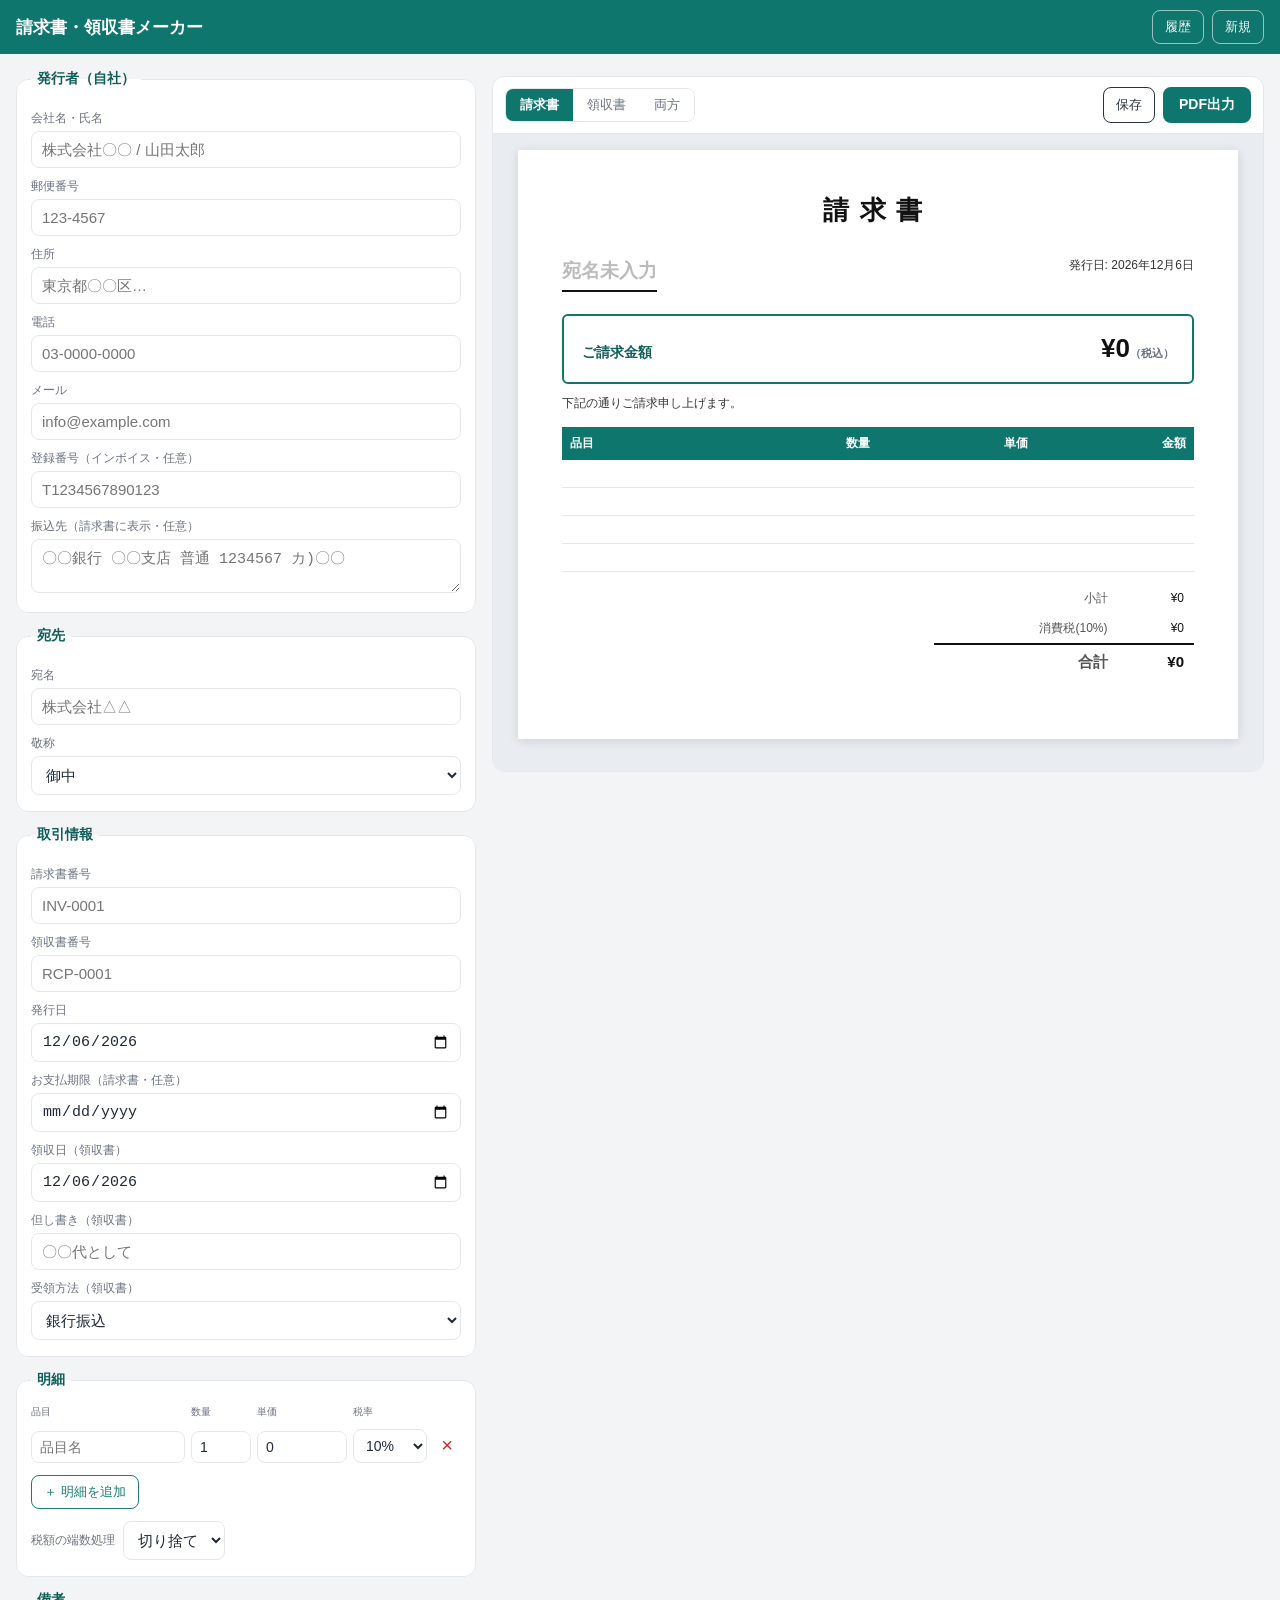
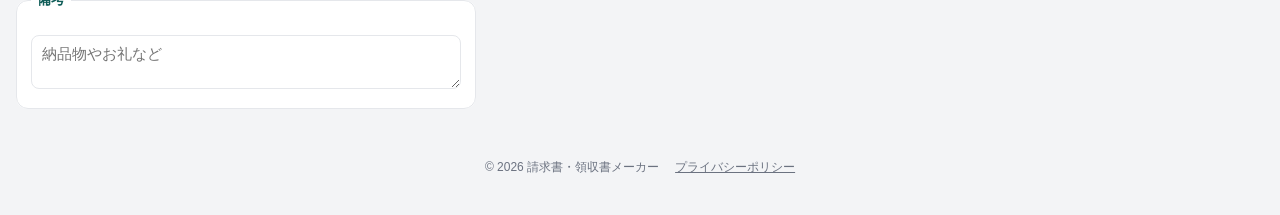
==== index.html @ 8c044a7d "請求書・領収書メーカー 初版（PWA・PDF出力・履歴保存・公開準備一式） Co-Authored-By: Claude Opus 4.8 <noreply@anthropic.com>" ====
<!DOCTYPE html>
<html lang="ja">
<head>
<meta charset="UTF-8" />
<meta name="viewport" content="width=device-width, initial-scale=1, viewport-fit=cover" />
<meta name="theme-color" content="#0f766e" />
<link rel="manifest" href="manifest.json" />
<title>請求書・領収書メーカー</title>
<link rel="stylesheet" href="styles.css" />
</head>
<body>
<div id="app">
  <!-- ============ 編集画面 ============ -->
  <header class="topbar no-print">
    <h1>請求書・領収書メーカー</h1>
    <div class="topbar-actions">
      <button id="btnHistory" class="ghost" type="button">履歴</button>
      <button id="btnNew" class="ghost" type="button">新規</button>
    </div>
  </header>

  <main class="layout no-print">
    <!-- 入力フォーム -->
    <section class="editor" aria-label="入力">
      <fieldset>
        <legend>発行者（自社）</legend>
        <label>会社名・氏名<input id="issuerName" placeholder="株式会社〇〇 / 山田太郎" /></label>
        <label>郵便番号<input id="issuerZip" placeholder="123-4567" /></label>
        <label>住所<input id="issuerAddress" placeholder="東京都〇〇区…" /></label>
        <label>電話<input id="issuerTel" placeholder="03-0000-0000" /></label>
        <label>メール<input id="issuerEmail" placeholder="info@example.com" /></label>
        <label>登録番号（インボイス・任意）<input id="issuerRegNo" placeholder="T1234567890123" /></label>
        <label>振込先（請求書に表示・任意）<textarea id="issuerBank" rows="2" placeholder="〇〇銀行 〇〇支店 普通 1234567 カ)〇〇"></textarea></label>
      </fieldset>

      <fieldset>
        <legend>宛先</legend>
        <label>宛名<input id="clientName" placeholder="株式会社△△" /></label>
        <label>敬称
          <select id="clientHonorific">
            <option value="御中">御中</option>
            <option value="様">様</option>
            <option value="">（なし）</option>
          </select>
        </label>
      </fieldset>

      <fieldset>
        <legend>取引情報</legend>
        <label>請求書番号<input id="seikyuNo" placeholder="INV-0001" /></label>
        <label>領収書番号<input id="ryoshuNo" placeholder="RCP-0001" /></label>
        <label>発行日<input id="issueDate" type="date" /></label>
        <label>お支払期限（請求書・任意）<input id="dueDate" type="date" /></label>
        <label>領収日（領収書）<input id="receiptDate" type="date" /></label>
        <label>但し書き（領収書）<input id="tadashigaki" placeholder="〇〇代として" /></label>
        <label>受領方法（領収書）
          <select id="payMethod">
            <option value="現金">現金</option>
            <option value="銀行振込">銀行振込</option>
            <option value="クレジットカード">クレジットカード</option>
            <option value="その他">その他</option>
          </select>
        </label>
      </fieldset>

      <fieldset>
        <legend>明細</legend>
        <div id="itemsWrap"></div>
        <button id="btnAddItem" class="ghost" type="button">＋ 明細を追加</button>
        <label class="inline">税額の端数処理
          <select id="taxRounding">
            <option value="floor">切り捨て</option>
            <option value="round">四捨五入</option>
            <option value="ceil">切り上げ</option>
          </select>
        </label>
      </fieldset>

      <fieldset>
        <legend>備考</legend>
        <label><textarea id="note" rows="2" placeholder="納品物やお礼など"></textarea></label>
      </fieldset>
    </section>

    <!-- プレビュー & 出力 -->
    <section class="preview-pane" aria-label="プレビュー">
      <div class="preview-controls">
        <div class="seg" role="tablist">
          <button data-doc="seikyu" class="seg-btn active" type="button">請求書</button>
          <button data-doc="ryoshu" class="seg-btn" type="button">領収書</button>
          <button data-doc="both" class="seg-btn" type="button">両方</button>
        </div>
        <div class="preview-controls-right">
          <button id="btnSave" class="ghost" type="button">保存</button>
          <button id="btnPrint" class="primary" type="button">PDF出力</button>
        </div>
      </div>
      <div id="previewScroll" class="preview-scroll"></div>
    </section>
  </main>

  <footer class="site-foot no-print">
    <span>© 2026 請求書・領収書メーカー</span>
    <a href="privacy.html">プライバシーポリシー</a>
  </footer>

  <!-- ============ 印刷専用エリア（画面では非表示） ============ -->
  <div id="printArea" class="print-area"></div>

  <!-- ============ 履歴ドロワー ============ -->
  <div id="historyOverlay" class="overlay hidden no-print">
    <div class="drawer">
      <div class="drawer-head">
        <h2>履歴</h2>
        <button id="btnCloseHistory" class="ghost" type="button">閉じる</button>
      </div>
      <div id="historyList" class="history-list"></div>
    </div>
  </div>
</div>

<script src="engine.js"></script>
<script src="app.js"></script>
<script>
  if ('serviceWorker' in navigator) {
    window.addEventListener('load', function () {
      navigator.serviceWorker.register('sw.js').catch(function () {});
    });
  }
</script>
</body>
</html>
---- styles.css ----
:root {
  --teal: #0f766e;
  --teal-dark: #115e59;
  --ink: #1f2937;
  --muted: #6b7280;
  --line: #e5e7eb;
  --bg: #f3f4f6;
  --paper: #ffffff;
  --danger: #dc2626;
}

* { box-sizing: border-box; }

html, body {
  margin: 0;
  font-family: -apple-system, "Hiragino Kaku Gothic ProN", "Yu Gothic", "Meiryo", sans-serif;
  color: var(--ink);
  background: var(--bg);
  -webkit-text-size-adjust: 100%;
}

/* ---------- トップバー ---------- */
.topbar {
  display: flex; align-items: center; justify-content: space-between;
  padding: 10px 16px; background: var(--teal); color: #fff;
  position: sticky; top: 0; z-index: 20;
}
.topbar h1 { font-size: 17px; margin: 0; font-weight: 700; }
.topbar-actions { display: flex; gap: 8px; }

/* ---------- レイアウト ---------- */
.layout {
  display: grid;
  grid-template-columns: minmax(320px, 460px) 1fr;
  gap: 16px;
  padding: 16px;
  align-items: start;
}
@media (max-width: 860px) {
  .layout { grid-template-columns: 1fr; }
  .preview-pane { order: -1; }
}

/* ---------- フォーム ---------- */
.editor fieldset {
  border: 1px solid var(--line); border-radius: 12px;
  background: var(--paper); margin: 0 0 14px; padding: 12px 14px 16px;
}
.editor legend { font-weight: 700; color: var(--teal-dark); padding: 0 6px; font-size: 14px; }
.editor label { display: block; font-size: 12px; color: var(--muted); margin-top: 10px; }
.editor label.inline { display: flex; align-items: center; gap: 8px; margin-top: 12px; }
.editor input, .editor select, .editor textarea {
  width: 100%; margin-top: 4px; padding: 9px 10px; font-size: 15px;
  border: 1px solid var(--line); border-radius: 8px; background: #fff; color: var(--ink);
}
.editor label.inline select { width: auto; margin-top: 0; }
.editor textarea { resize: vertical; }
.editor input:focus, .editor select:focus, .editor textarea:focus {
  outline: none; border-color: var(--teal); box-shadow: 0 0 0 3px rgba(15,118,110,.15);
}

/* 明細行 */
.item-row {
  display: grid;
  grid-template-columns: 1fr 60px 90px 74px 28px;
  gap: 6px; align-items: end; margin-top: 8px;
}
.item-row .col-label { font-size: 10px; color: var(--muted); }
.item-row input, .item-row select { margin-top: 2px; padding: 7px 8px; font-size: 14px; }
.item-row .del {
  border: none; background: transparent; color: var(--danger);
  font-size: 20px; cursor: pointer; padding: 0 0 6px;
}
.item-head { display: grid; grid-template-columns: 1fr 60px 90px 74px 28px; gap: 6px; margin-top: 4px; }
.item-head span { font-size: 10px; color: var(--muted); }

/* ---------- ボタン ---------- */
button { font-family: inherit; }
.primary {
  background: var(--teal); color: #fff; border: none; border-radius: 8px;
  padding: 9px 16px; font-size: 14px; font-weight: 700; cursor: pointer;
}
.primary:hover { background: var(--teal-dark); }
.ghost {
  background: transparent; color: inherit; border: 1px solid currentColor;
  border-radius: 8px; padding: 7px 12px; font-size: 13px; cursor: pointer; opacity: .95;
}
.topbar .ghost { border-color: rgba(255,255,255,.6); }
#btnAddItem { margin-top: 12px; color: var(--teal); }

/* ---------- プレビュー ---------- */
.preview-pane {
  background: var(--paper); border: 1px solid var(--line); border-radius: 12px;
  position: sticky; top: 76px; overflow: hidden;
}
.preview-controls {
  display: flex; align-items: center; justify-content: space-between;
  padding: 10px 12px; border-bottom: 1px solid var(--line); gap: 8px; flex-wrap: wrap;
}
.preview-controls-right { display: flex; gap: 8px; }
.seg { display: inline-flex; border: 1px solid var(--line); border-radius: 8px; overflow: hidden; }
.seg-btn {
  border: none; background: #fff; padding: 7px 14px; font-size: 13px; cursor: pointer; color: var(--muted);
}
.seg-btn.active { background: var(--teal); color: #fff; font-weight: 700; }
.preview-scroll {
  max-height: calc(100vh - 150px); overflow: auto; padding: 16px; background: #e9edf1;
}

/* ---------- 帳票（A4 見た目） ---------- */
.doc {
  background: #fff; width: 100%; max-width: 720px; margin: 0 auto 16px;
  padding: 40px 44px; box-shadow: 0 2px 10px rgba(0,0,0,.12);
  font-size: 13px; line-height: 1.6; color: #111;
}
.doc-title { text-align: center; font-size: 26px; letter-spacing: .4em; font-weight: 700; margin: 0 0 24px; }
.doc-top { display: flex; justify-content: space-between; gap: 24px; }
.doc-client { flex: 1; min-width: 0; }
.doc-client .to-name { font-size: 19px; font-weight: 700; border-bottom: 2px solid #111; padding-bottom: 4px; display: inline-block; }
.doc-meta { text-align: right; font-size: 12px; color: #333; white-space: nowrap; }
.doc-issuer { margin-top: 14px; text-align: right; font-size: 12px; white-space: pre-line; }
.doc-issuer .issuer-name { font-size: 15px; font-weight: 700; }

.doc-amount-box {
  margin: 22px 0 10px; border: 2px solid var(--teal); border-radius: 6px;
  display: flex; align-items: baseline; gap: 12px; padding: 12px 18px;
}
.doc-amount-box .lbl { font-size: 14px; font-weight: 700; color: var(--teal-dark); }
.doc-amount-box .val { font-size: 26px; font-weight: 800; margin-left: auto; }
.doc-amount-box .tax-in { font-size: 11px; color: var(--muted); }

.doc-lead { margin: 6px 0 14px; font-size: 12px; color: #333; }

table.items { width: 100%; border-collapse: collapse; margin-top: 8px; }
table.items th {
  background: var(--teal); color: #fff; font-weight: 600; font-size: 12px;
  padding: 7px 8px; text-align: left;
}
table.items th.num, table.items td.num { text-align: right; }
table.items th.ctr, table.items td.ctr { text-align: center; }
table.items td { padding: 7px 8px; border-bottom: 1px solid #e5e7eb; font-size: 12px; }
table.items tr.blank td { height: 28px; }
.mark8 { font-size: 10px; color: var(--danger); }

.doc-sum { display: flex; justify-content: flex-end; margin-top: 12px; }
.doc-sum table { border-collapse: collapse; min-width: 260px; }
.doc-sum td { padding: 5px 10px; font-size: 12px; }
.doc-sum td.label { color: #555; text-align: right; }
.doc-sum td.val { text-align: right; font-variant-numeric: tabular-nums; }
.doc-sum tr.grand td { font-size: 15px; font-weight: 800; border-top: 2px solid #111; }

.doc-foot { margin-top: 20px; display: flex; justify-content: space-between; gap: 20px; align-items: flex-end; }
.doc-bank { flex: 1; font-size: 12px; }
.doc-bank .box { border: 1px solid #ccc; border-radius: 6px; padding: 8px 10px; white-space: pre-line; }
.doc-note { margin-top: 14px; font-size: 12px; white-space: pre-line; color: #333; }
.doc-stamp {
  width: 76px; height: 76px; border: 1px dashed #bbb; border-radius: 6px;
  display: flex; align-items: center; justify-content: center; font-size: 10px; color: #aaa; text-align: center;
}
.doc-tax-detail { font-size: 11px; color: #555; margin-top: 6px; text-align: right; }
.doc-received { margin-top: 8px; font-size: 12px; color: #333; }
.doc-invoice-no { font-size: 11px; color: #444; margin-top: 4px; }
.doc-empty { color: #aaa; text-align: center; padding: 40px 0; }

/* ---------- 履歴 ---------- */
.overlay {
  position: fixed; inset: 0; background: rgba(0,0,0,.4); z-index: 40;
  display: flex; justify-content: flex-end;
}
.overlay.hidden { display: none; }
.drawer { width: min(420px, 90vw); background: #fff; height: 100%; display: flex; flex-direction: column; }
.drawer-head { display: flex; align-items: center; justify-content: space-between; padding: 14px 16px; border-bottom: 1px solid var(--line); }
.drawer-head h2 { margin: 0; font-size: 16px; }
.history-list { overflow: auto; padding: 8px; }
.history-item {
  border: 1px solid var(--line); border-radius: 10px; padding: 10px 12px; margin-bottom: 8px; cursor: pointer;
}
.history-item:hover { border-color: var(--teal); background: #f0fdfa; }
.history-item .hi-top { display: flex; justify-content: space-between; font-size: 13px; font-weight: 700; }
.history-item .hi-sub { font-size: 12px; color: var(--muted); margin-top: 2px; }
.history-item .hi-actions { margin-top: 8px; display: flex; gap: 8px; }
.history-item .hi-actions button { font-size: 12px; padding: 4px 10px; }
.history-empty { color: var(--muted); text-align: center; padding: 30px 0; }

/* ---------- フッター ---------- */
.site-foot {
  display: flex; align-items: center; justify-content: center; gap: 16px;
  padding: 20px 16px 32px; color: var(--muted); font-size: 12px;
}
.site-foot a { color: var(--muted); }

/* ---------- 印刷 ---------- */
.print-area { display: none; }
.no-print {}

@media print {
  @page { size: A4; margin: 14mm; }
  body { background: #fff; }
  .no-print, .topbar, .layout, .overlay { display: none !important; }
  .print-area { display: block !important; }
  .print-area .doc {
    box-shadow: none; margin: 0; max-width: none; width: 100%;
    padding: 0; page-break-after: always;
  }
  .print-area .doc:last-child { page-break-after: auto; }
}
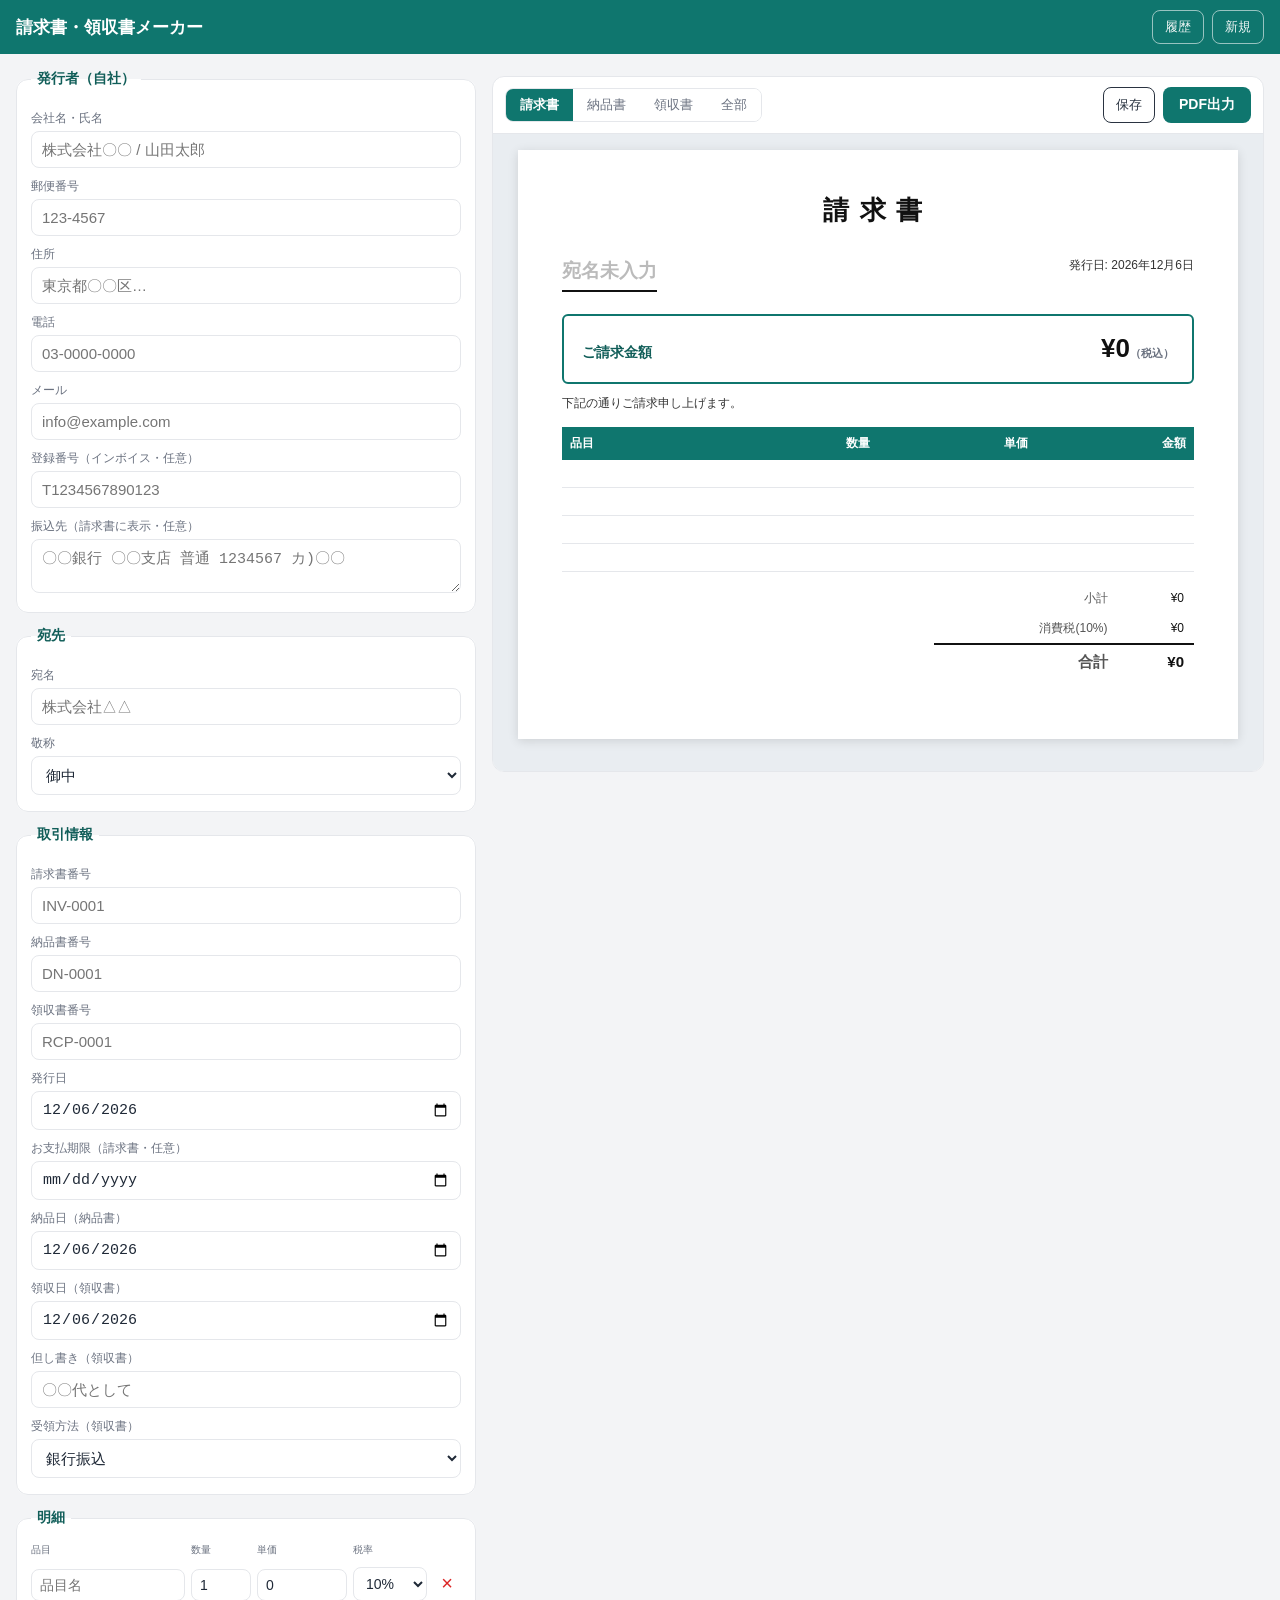
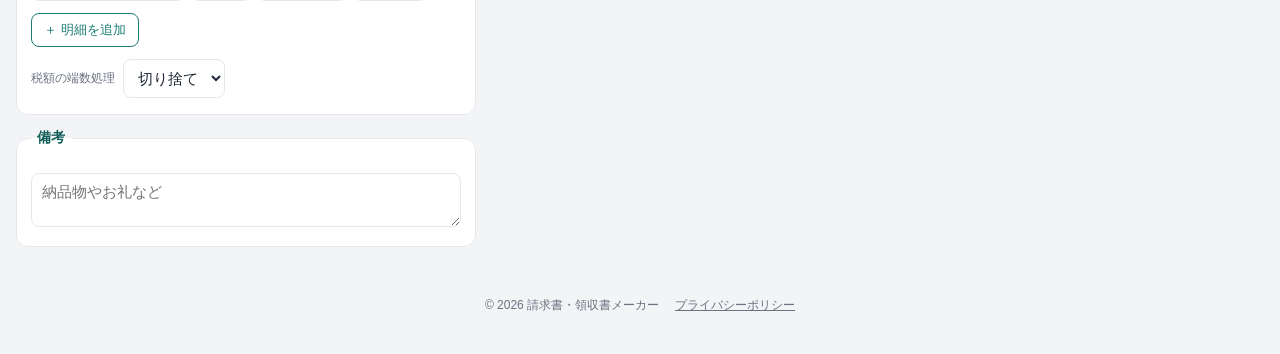
==== commit dab5349c: "納品書を追加（同一データから請求書・納品書・領収書を生成、全部表示対応）＋SWキャッシュv3 Co-Authored-By: Claude Opus 4.8 <noreply@anthropic.co" ====
--- a/index.html
+++ b/index.html
@@ -3,6 +3,7 @@
 <head>
 <meta charset="UTF-8" />
 <meta name="viewport" content="width=device-width, initial-scale=1, viewport-fit=cover" />
+<meta name="robots" content="noindex, nofollow" />
 <meta name="theme-color" content="#0f766e" />
 <link rel="manifest" href="manifest.json" />
 <title>請求書・領収書メーカー</title>
@@ -48,9 +49,11 @@
       <fieldset>
         <legend>取引情報</legend>
         <label>請求書番号<input id="seikyuNo" placeholder="INV-0001" /></label>
+        <label>納品書番号<input id="nohinNo" placeholder="DN-0001" /></label>
         <label>領収書番号<input id="ryoshuNo" placeholder="RCP-0001" /></label>
         <label>発行日<input id="issueDate" type="date" /></label>
         <label>お支払期限（請求書・任意）<input id="dueDate" type="date" /></label>
+        <label>納品日（納品書）<input id="deliveryDate" type="date" /></label>
         <label>領収日（領収書）<input id="receiptDate" type="date" /></label>
         <label>但し書き（領収書）<input id="tadashigaki" placeholder="〇〇代として" /></label>
         <label>受領方法（領収書）
@@ -87,8 +90,9 @@
       <div class="preview-controls">
         <div class="seg" role="tablist">
           <button data-doc="seikyu" class="seg-btn active" type="button">請求書</button>
+          <button data-doc="nohin" class="seg-btn" type="button">納品書</button>
           <button data-doc="ryoshu" class="seg-btn" type="button">領収書</button>
-          <button data-doc="both" class="seg-btn" type="button">両方</button>
+          <button data-doc="all" class="seg-btn" type="button">全部</button>
         </div>
         <div class="preview-controls-right">
           <button id="btnSave" class="ghost" type="button">保存</button>
--- a/styles.css
+++ b/styles.css
@@ -38,7 +38,10 @@
 }
 @media (max-width: 860px) {
   .layout { grid-template-columns: 1fr; }
-  .preview-pane { order: -1; }
+  /* スマホ: 入力フォームを上、プレビューを下に。sticky解除で重なり防止 */
+  .editor { order: 1; }
+  .preview-pane { order: 2; position: static; top: auto; }
+  .preview-scroll { max-height: none; overflow: visible; }
 }
 
 /* ---------- フォーム ---------- */
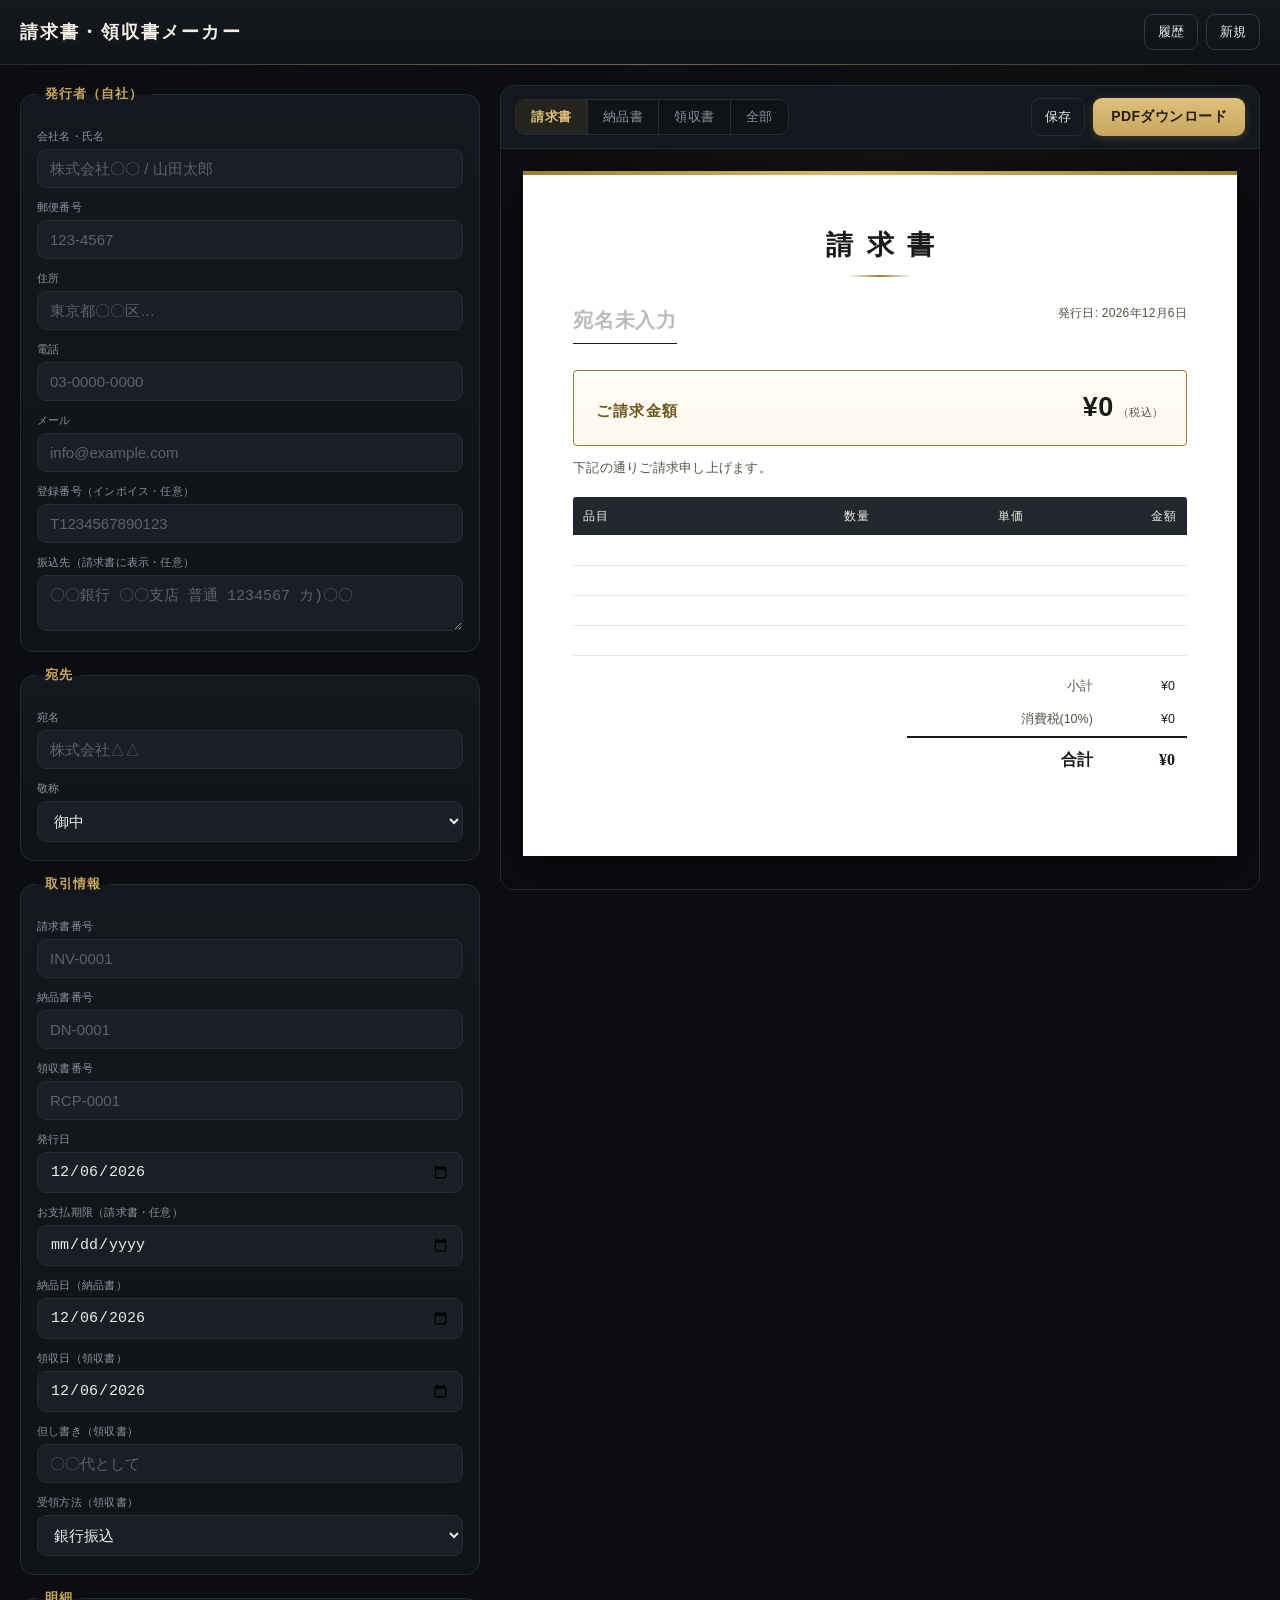
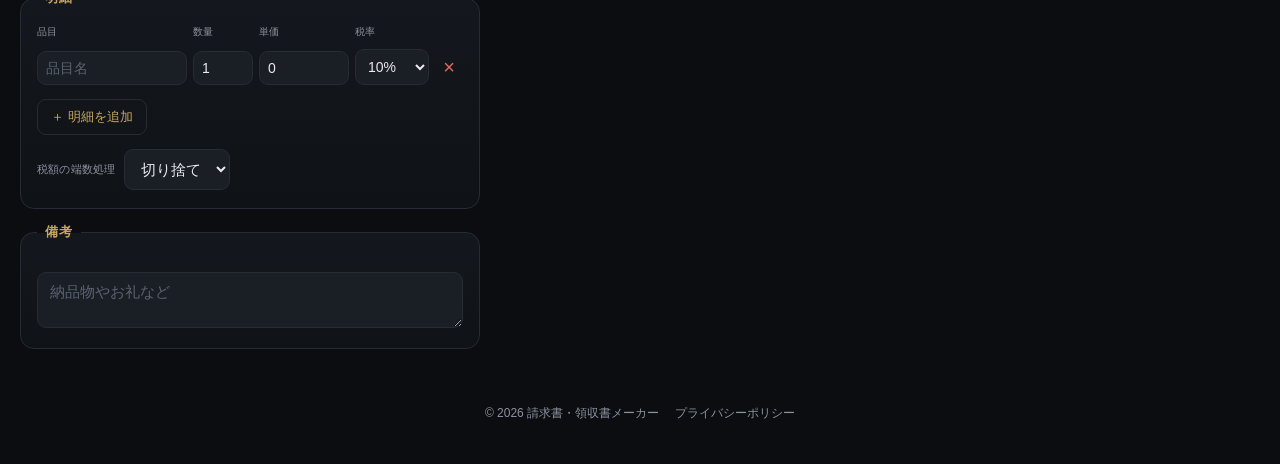
==== commit 489faa03: "PDFを実ファイルでダウンロード(jsPDF+html2canvas)＋高級感のあるダーク/ゴールドのデザインに刷新 - PDF出力を印刷依存からライブラリ描画に変更（スマホでも実PDFを保存） - " ====
--- a/index.html
+++ b/index.html
@@ -4,7 +4,7 @@
 <meta charset="UTF-8" />
 <meta name="viewport" content="width=device-width, initial-scale=1, viewport-fit=cover" />
 <meta name="robots" content="noindex, nofollow" />
-<meta name="theme-color" content="#0f766e" />
+<meta name="theme-color" content="#0b0d10" />
 <link rel="manifest" href="manifest.json" />
 <title>請求書・領収書メーカー</title>
 <link rel="stylesheet" href="styles.css" />
@@ -96,7 +96,7 @@
         </div>
         <div class="preview-controls-right">
           <button id="btnSave" class="ghost" type="button">保存</button>
-          <button id="btnPrint" class="primary" type="button">PDF出力</button>
+          <button id="btnPrint" class="primary" type="button">PDFダウンロード</button>
         </div>
       </div>
       <div id="previewScroll" class="preview-scroll"></div>
@@ -123,6 +123,8 @@
   </div>
 </div>
 
+<script src="lib/jspdf.umd.min.js"></script>
+<script src="lib/html2canvas.min.js"></script>
 <script src="engine.js"></script>
 <script src="app.js"></script>
 <script>
--- a/styles.css
+++ b/styles.css
@@ -1,12 +1,25 @@
 :root {
-  --teal: #0f766e;
-  --teal-dark: #115e59;
-  --ink: #1f2937;
-  --muted: #6b7280;
-  --line: #e5e7eb;
-  --bg: #f3f4f6;
+  /* アプリの外装（ダーク・高級感） */
+  --bg: #0b0d10;
+  --bg-2: #0f1216;
+  --surface: #14171d;
+  --surface-2: #1a1e25;
+  --line: #262b34;
+  --line-soft: #1f242c;
+  --ink: #e9ebef;
+  --muted: #8b93a0;
+  --gold: #c9a75f;
+  --gold-bright: #ddc07c;
+  --gold-soft: rgba(201, 167, 95, .12);
+  --danger: #e06a5f;
+
+  /* 帳票（白い紙・印刷/PDF用の色） */
   --paper: #ffffff;
-  --danger: #dc2626;
+  --doc-ink: #1c1c1c;
+  --doc-sub: #565247;
+  --doc-gold: #9c7c2f;
+  --doc-line: #e7e2d6;
+  --doc-head: #23272e;
 }
 
 * { box-sizing: border-box; }
@@ -15,51 +28,75 @@
   margin: 0;
   font-family: -apple-system, "Hiragino Kaku Gothic ProN", "Yu Gothic", "Meiryo", sans-serif;
   color: var(--ink);
-  background: var(--bg);
+  background:
+    radial-gradient(1200px 600px at 80% -10%, rgba(201,167,95,.06), transparent 60%),
+    var(--bg);
   -webkit-text-size-adjust: 100%;
+}
+
+.serif {
+  font-family: "Hiragino Mincho ProN", "Yu Mincho", YuMincho, "游明朝", serif;
 }
 
 /* ---------- トップバー ---------- */
 .topbar {
   display: flex; align-items: center; justify-content: space-between;
-  padding: 10px 16px; background: var(--teal); color: #fff;
+  padding: 14px 20px; background: linear-gradient(180deg, #14171d, #0f1216);
+  border-bottom: 1px solid var(--line);
   position: sticky; top: 0; z-index: 20;
 }
-.topbar h1 { font-size: 17px; margin: 0; font-weight: 700; }
+.topbar::after {
+  content: ""; position: absolute; left: 0; right: 0; bottom: -1px; height: 1px;
+  background: linear-gradient(90deg, transparent, var(--gold), transparent); opacity: .5;
+}
+.topbar h1 {
+  font-family: "Hiragino Mincho ProN", "Yu Mincho", serif;
+  font-size: 18px; margin: 0; font-weight: 600; letter-spacing: .12em; color: #f2eee4;
+}
+.topbar h1 span { color: var(--gold); }
 .topbar-actions { display: flex; gap: 8px; }
 
 /* ---------- レイアウト ---------- */
 .layout {
   display: grid;
   grid-template-columns: minmax(320px, 460px) 1fr;
-  gap: 16px;
-  padding: 16px;
+  gap: 20px;
+  padding: 20px;
   align-items: start;
+  max-width: 1400px; margin: 0 auto;
 }
 @media (max-width: 860px) {
-  .layout { grid-template-columns: 1fr; }
-  /* スマホ: 入力フォームを上、プレビューを下に。sticky解除で重なり防止 */
+  .layout { grid-template-columns: 1fr; gap: 14px; padding: 14px; }
   .editor { order: 1; }
   .preview-pane { order: 2; position: static; top: auto; }
   .preview-scroll { max-height: none; overflow: visible; }
+  .preview-controls { flex-direction: column; align-items: stretch; gap: 10px; }
+  .seg { display: flex; width: 100%; }
+  .seg-btn { flex: 1; padding: 11px 4px; }
+  .preview-controls-right { justify-content: flex-end; }
 }
 
 /* ---------- フォーム ---------- */
 .editor fieldset {
-  border: 1px solid var(--line); border-radius: 12px;
-  background: var(--paper); margin: 0 0 14px; padding: 12px 14px 16px;
-}
-.editor legend { font-weight: 700; color: var(--teal-dark); padding: 0 6px; font-size: 14px; }
-.editor label { display: block; font-size: 12px; color: var(--muted); margin-top: 10px; }
-.editor label.inline { display: flex; align-items: center; gap: 8px; margin-top: 12px; }
+  border: 1px solid var(--line); border-radius: 14px;
+  background: linear-gradient(180deg, var(--surface), var(--bg-2));
+  margin: 0 0 14px; padding: 14px 16px 18px;
+}
+.editor legend {
+  font-weight: 600; color: var(--gold); padding: 0 8px; font-size: 13px; letter-spacing: .08em;
+}
+.editor label { display: block; font-size: 11px; color: var(--muted); margin-top: 12px; letter-spacing: .02em; }
+.editor label.inline { display: flex; align-items: center; gap: 8px; margin-top: 14px; }
 .editor input, .editor select, .editor textarea {
-  width: 100%; margin-top: 4px; padding: 9px 10px; font-size: 15px;
-  border: 1px solid var(--line); border-radius: 8px; background: #fff; color: var(--ink);
+  width: 100%; margin-top: 5px; padding: 10px 12px; font-size: 15px;
+  border: 1px solid var(--line); border-radius: 9px; background: var(--surface-2); color: var(--ink);
+  transition: border-color .15s, box-shadow .15s;
 }
 .editor label.inline select { width: auto; margin-top: 0; }
 .editor textarea { resize: vertical; }
+.editor input::placeholder, .editor textarea::placeholder { color: #5b6270; }
 .editor input:focus, .editor select:focus, .editor textarea:focus {
-  outline: none; border-color: var(--teal); box-shadow: 0 0 0 3px rgba(15,118,110,.15);
+  outline: none; border-color: var(--gold); box-shadow: 0 0 0 3px var(--gold-soft);
 }
 
 /* 明細行 */
@@ -68,8 +105,7 @@
   grid-template-columns: 1fr 60px 90px 74px 28px;
   gap: 6px; align-items: end; margin-top: 8px;
 }
-.item-row .col-label { font-size: 10px; color: var(--muted); }
-.item-row input, .item-row select { margin-top: 2px; padding: 7px 8px; font-size: 14px; }
+.item-row input, .item-row select { margin-top: 2px; padding: 8px 8px; font-size: 14px; }
 .item-row .del {
   border: none; background: transparent; color: var(--danger);
   font-size: 20px; cursor: pointer; padding: 0 0 6px;
@@ -80,130 +116,183 @@
 /* ---------- ボタン ---------- */
 button { font-family: inherit; }
 .primary {
-  background: var(--teal); color: #fff; border: none; border-radius: 8px;
-  padding: 9px 16px; font-size: 14px; font-weight: 700; cursor: pointer;
-}
-.primary:hover { background: var(--teal-dark); }
+  background: linear-gradient(180deg, var(--gold-bright), var(--gold));
+  color: #241d0c; border: none; border-radius: 9px;
+  padding: 10px 18px; font-size: 14px; font-weight: 700; letter-spacing: .03em; cursor: pointer;
+  box-shadow: 0 2px 10px rgba(201,167,95,.25);
+}
+.primary:hover { filter: brightness(1.06); }
+.primary:disabled { opacity: .6; cursor: default; box-shadow: none; }
 .ghost {
-  background: transparent; color: inherit; border: 1px solid currentColor;
-  border-radius: 8px; padding: 7px 12px; font-size: 13px; cursor: pointer; opacity: .95;
-}
-.topbar .ghost { border-color: rgba(255,255,255,.6); }
-#btnAddItem { margin-top: 12px; color: var(--teal); }
+  background: transparent; color: var(--ink); border: 1px solid var(--line);
+  border-radius: 9px; padding: 8px 13px; font-size: 13px; cursor: pointer;
+}
+.ghost:hover { border-color: var(--gold); color: var(--gold-bright); }
+.topbar .ghost { border-color: #333a45; }
+#btnAddItem { margin-top: 14px; color: var(--gold); border-color: var(--line); }
 
 /* ---------- プレビュー ---------- */
 .preview-pane {
-  background: var(--paper); border: 1px solid var(--line); border-radius: 12px;
-  position: sticky; top: 76px; overflow: hidden;
+  background: var(--surface); border: 1px solid var(--line); border-radius: 14px;
+  position: sticky; top: 84px; overflow: hidden;
 }
 .preview-controls {
   display: flex; align-items: center; justify-content: space-between;
-  padding: 10px 12px; border-bottom: 1px solid var(--line); gap: 8px; flex-wrap: wrap;
+  padding: 12px 14px; border-bottom: 1px solid var(--line); gap: 10px; flex-wrap: wrap;
 }
 .preview-controls-right { display: flex; gap: 8px; }
-.seg { display: inline-flex; border: 1px solid var(--line); border-radius: 8px; overflow: hidden; }
+.seg {
+  display: inline-flex; border: 1px solid var(--line); border-radius: 10px;
+  overflow: hidden; background: var(--bg-2);
+}
 .seg-btn {
-  border: none; background: #fff; padding: 7px 14px; font-size: 13px; cursor: pointer; color: var(--muted);
-}
-.seg-btn.active { background: var(--teal); color: #fff; font-weight: 700; }
+  border: none; background: transparent; padding: 8px 15px; font-size: 13px; cursor: pointer;
+  color: var(--muted); letter-spacing: .04em; transition: color .15s, background .15s;
+}
+.seg-btn + .seg-btn { border-left: 1px solid var(--line); }
+.seg-btn.active { background: var(--gold-soft); color: var(--gold-bright); font-weight: 700; }
 .preview-scroll {
-  max-height: calc(100vh - 150px); overflow: auto; padding: 16px; background: #e9edf1;
-}
-
-/* ---------- 帳票（A4 見た目） ---------- */
+  max-height: calc(100vh - 160px); overflow: auto; padding: 22px;
+  background:
+    radial-gradient(600px 300px at 50% 0%, rgba(201,167,95,.05), transparent 70%),
+    #0a0c0f;
+}
+
+/* ---------- 帳票（A4・高級感） ---------- */
 .doc {
-  background: #fff; width: 100%; max-width: 720px; margin: 0 auto 16px;
-  padding: 40px 44px; box-shadow: 0 2px 10px rgba(0,0,0,.12);
-  font-size: 13px; line-height: 1.6; color: #111;
-}
-.doc-title { text-align: center; font-size: 26px; letter-spacing: .4em; font-weight: 700; margin: 0 0 24px; }
-.doc-top { display: flex; justify-content: space-between; gap: 24px; }
+  background: var(--paper); width: 100%; max-width: 720px; margin: 0 auto 20px;
+  padding: 46px 50px 52px; box-shadow: 0 10px 40px rgba(0,0,0,.5);
+  font-size: 13px; line-height: 1.7; color: var(--doc-ink);
+  position: relative;
+}
+.doc::before {
+  content: ""; position: absolute; left: 0; top: 0; right: 0; height: 4px;
+  background: linear-gradient(90deg, var(--doc-gold), #d9b96a 45%, var(--doc-gold));
+}
+.doc-title {
+  font-family: "Hiragino Mincho ProN", "Yu Mincho", YuMincho, serif;
+  text-align: center; font-size: 27px; letter-spacing: .5em; font-weight: 600;
+  margin: 6px 0 6px; text-indent: .5em; color: #1a1a1a;
+}
+.doc-title-rule {
+  width: 64px; height: 2px; margin: 0 auto 26px;
+  background: linear-gradient(90deg, transparent, var(--doc-gold), transparent);
+}
+.doc-top { display: flex; justify-content: space-between; gap: 24px; align-items: flex-start; }
 .doc-client { flex: 1; min-width: 0; }
-.doc-client .to-name { font-size: 19px; font-weight: 700; border-bottom: 2px solid #111; padding-bottom: 4px; display: inline-block; }
-.doc-meta { text-align: right; font-size: 12px; color: #333; white-space: nowrap; }
-.doc-issuer { margin-top: 14px; text-align: right; font-size: 12px; white-space: pre-line; }
-.doc-issuer .issuer-name { font-size: 15px; font-weight: 700; }
+.doc-client .to-name {
+  font-family: "Hiragino Mincho ProN", "Yu Mincho", serif;
+  font-size: 20px; font-weight: 600; border-bottom: 1.5px solid #1a1a1a;
+  padding-bottom: 6px; display: inline-block; letter-spacing: .04em;
+}
+.doc-meta { text-align: right; font-size: 12px; color: var(--doc-sub); white-space: nowrap; letter-spacing: .02em; }
+.doc-issuer { margin-top: 16px; text-align: right; font-size: 12px; white-space: pre-line; color: var(--doc-sub); }
+.doc-issuer .issuer-name { font-size: 15px; font-weight: 700; color: #1a1a1a; letter-spacing: .03em; }
 
 .doc-amount-box {
-  margin: 22px 0 10px; border: 2px solid var(--teal); border-radius: 6px;
-  display: flex; align-items: baseline; gap: 12px; padding: 12px 18px;
-}
-.doc-amount-box .lbl { font-size: 14px; font-weight: 700; color: var(--teal-dark); }
-.doc-amount-box .val { font-size: 26px; font-weight: 800; margin-left: auto; }
-.doc-amount-box .tax-in { font-size: 11px; color: var(--muted); }
-
-.doc-lead { margin: 6px 0 14px; font-size: 12px; color: #333; }
-
-table.items { width: 100%; border-collapse: collapse; margin-top: 8px; }
+  margin: 26px 0 12px; border: 1px solid var(--doc-gold);
+  border-radius: 4px; display: flex; align-items: baseline; gap: 12px;
+  padding: 14px 22px; background: linear-gradient(180deg, #fffdf7, #fbf7ec);
+}
+.doc-amount-box .lbl {
+  font-family: "Hiragino Mincho ProN", "Yu Mincho", serif;
+  font-size: 15px; font-weight: 600; color: #6f581d; letter-spacing: .1em;
+}
+.doc-amount-box .val {
+  font-size: 27px; font-weight: 800; margin-left: auto; letter-spacing: .02em;
+  font-variant-numeric: tabular-nums; color: #1a1a1a;
+}
+.doc-amount-box .tax-in { font-size: 11px; color: var(--doc-sub); font-weight: 400; margin-left: 4px; }
+
+.doc-lead { margin: 8px 0 18px; font-size: 12.5px; color: var(--doc-sub); letter-spacing: .02em; }
+
+table.items { width: 100%; border-collapse: collapse; margin-top: 10px; }
 table.items th {
-  background: var(--teal); color: #fff; font-weight: 600; font-size: 12px;
-  padding: 7px 8px; text-align: left;
-}
+  background: var(--doc-head); color: #f3efe4; font-weight: 500; font-size: 12px;
+  padding: 9px 10px; text-align: left; letter-spacing: .08em;
+}
+table.items th:first-child { border-top-left-radius: 3px; }
+table.items th:last-child { border-top-right-radius: 3px; }
 table.items th.num, table.items td.num { text-align: right; }
 table.items th.ctr, table.items td.ctr { text-align: center; }
-table.items td { padding: 7px 8px; border-bottom: 1px solid #e5e7eb; font-size: 12px; }
-table.items tr.blank td { height: 28px; }
-.mark8 { font-size: 10px; color: var(--danger); }
-
-.doc-sum { display: flex; justify-content: flex-end; margin-top: 12px; }
-.doc-sum table { border-collapse: collapse; min-width: 260px; }
-.doc-sum td { padding: 5px 10px; font-size: 12px; }
-.doc-sum td.label { color: #555; text-align: right; }
+table.items td { padding: 9px 10px; border-bottom: 1px solid var(--doc-line); font-size: 12.5px; }
+table.items td.num { font-variant-numeric: tabular-nums; }
+table.items tr.blank td { height: 30px; }
+.mark8 { font-size: 10px; color: var(--doc-gold); vertical-align: super; }
+
+.doc-sum { display: flex; justify-content: flex-end; margin-top: 14px; }
+.doc-sum table { border-collapse: collapse; min-width: 280px; }
+.doc-sum td { padding: 6px 12px; font-size: 12.5px; }
+.doc-sum td.label { color: var(--doc-sub); text-align: right; }
 .doc-sum td.val { text-align: right; font-variant-numeric: tabular-nums; }
-.doc-sum tr.grand td { font-size: 15px; font-weight: 800; border-top: 2px solid #111; }
-
-.doc-foot { margin-top: 20px; display: flex; justify-content: space-between; gap: 20px; align-items: flex-end; }
+.doc-sum tr.grand td {
+  font-family: "Hiragino Mincho ProN", "Yu Mincho", serif;
+  font-size: 16px; font-weight: 700; border-top: 2px solid #1a1a1a; padding-top: 8px; color: #1a1a1a;
+}
+
+.doc-foot { margin-top: 24px; display: flex; justify-content: space-between; gap: 20px; align-items: flex-end; }
 .doc-bank { flex: 1; font-size: 12px; }
-.doc-bank .box { border: 1px solid #ccc; border-radius: 6px; padding: 8px 10px; white-space: pre-line; }
-.doc-note { margin-top: 14px; font-size: 12px; white-space: pre-line; color: #333; }
+.doc-bank .box {
+  border: 1px solid var(--doc-line); border-radius: 5px; padding: 10px 12px;
+  white-space: pre-line; background: #fcfbf7;
+}
+.doc-bank .bank-title { font-weight: 700; margin-bottom: 5px; color: #1a1a1a; letter-spacing: .05em; }
+.doc-note { margin-top: 16px; font-size: 12px; white-space: pre-line; color: var(--doc-sub); }
 .doc-stamp {
-  width: 76px; height: 76px; border: 1px dashed #bbb; border-radius: 6px;
-  display: flex; align-items: center; justify-content: center; font-size: 10px; color: #aaa; text-align: center;
-}
-.doc-tax-detail { font-size: 11px; color: #555; margin-top: 6px; text-align: right; }
-.doc-received { margin-top: 8px; font-size: 12px; color: #333; }
-.doc-invoice-no { font-size: 11px; color: #444; margin-top: 4px; }
-.doc-empty { color: #aaa; text-align: center; padding: 40px 0; }
+  width: 78px; height: 78px; border: 1px dashed var(--doc-gold); border-radius: 5px;
+  display: flex; align-items: center; justify-content: center; font-size: 10px;
+  color: #b09a5f; text-align: center; background: #fffdf7;
+}
+.doc-tax-detail { font-size: 11px; color: var(--doc-sub); margin-top: 8px; text-align: right; }
+.doc-received { margin-top: 10px; font-size: 12.5px; color: var(--doc-sub); }
+.doc-invoice-no { font-size: 11px; color: var(--doc-sub); margin-top: 6px; }
+.doc-empty { color: #bbb; text-align: center; padding: 40px 0; }
+
+/* PDF描画用（オフスクリーン） */
+.pdf-render .doc { max-width: none; width: 100%; margin: 0; box-shadow: none; }
 
 /* ---------- 履歴 ---------- */
 .overlay {
-  position: fixed; inset: 0; background: rgba(0,0,0,.4); z-index: 40;
+  position: fixed; inset: 0; background: rgba(0,0,0,.6); z-index: 40;
   display: flex; justify-content: flex-end;
 }
 .overlay.hidden { display: none; }
-.drawer { width: min(420px, 90vw); background: #fff; height: 100%; display: flex; flex-direction: column; }
-.drawer-head { display: flex; align-items: center; justify-content: space-between; padding: 14px 16px; border-bottom: 1px solid var(--line); }
-.drawer-head h2 { margin: 0; font-size: 16px; }
-.history-list { overflow: auto; padding: 8px; }
+.drawer { width: min(440px, 92vw); background: var(--surface); height: 100%; display: flex; flex-direction: column; border-left: 1px solid var(--line); }
+.drawer-head { display: flex; align-items: center; justify-content: space-between; padding: 16px 18px; border-bottom: 1px solid var(--line); }
+.drawer-head h2 { margin: 0; font-size: 16px; font-weight: 600; letter-spacing: .06em; color: #f2eee4; }
+.history-list { overflow: auto; padding: 10px; }
 .history-item {
-  border: 1px solid var(--line); border-radius: 10px; padding: 10px 12px; margin-bottom: 8px; cursor: pointer;
-}
-.history-item:hover { border-color: var(--teal); background: #f0fdfa; }
-.history-item .hi-top { display: flex; justify-content: space-between; font-size: 13px; font-weight: 700; }
-.history-item .hi-sub { font-size: 12px; color: var(--muted); margin-top: 2px; }
-.history-item .hi-actions { margin-top: 8px; display: flex; gap: 8px; }
-.history-item .hi-actions button { font-size: 12px; padding: 4px 10px; }
+  border: 1px solid var(--line); border-radius: 12px; padding: 12px 14px; margin-bottom: 9px;
+  cursor: pointer; background: var(--bg-2); transition: border-color .15s, background .15s;
+}
+.history-item:hover { border-color: var(--gold); background: #171b21; }
+.history-item .hi-top { display: flex; justify-content: space-between; font-size: 14px; font-weight: 700; }
+.history-item .hi-top span:last-child { color: var(--gold-bright); }
+.history-item .hi-sub { font-size: 12px; color: var(--muted); margin-top: 3px; }
+.history-item .hi-actions { margin-top: 10px; display: flex; gap: 8px; }
+.history-item .hi-actions button { font-size: 12px; padding: 5px 11px; }
 .history-empty { color: var(--muted); text-align: center; padding: 30px 0; }
 
 /* ---------- フッター ---------- */
 .site-foot {
   display: flex; align-items: center; justify-content: center; gap: 16px;
-  padding: 20px 16px 32px; color: var(--muted); font-size: 12px;
-}
-.site-foot a { color: var(--muted); }
-
-/* ---------- 印刷 ---------- */
+  padding: 22px 16px 34px; color: var(--muted); font-size: 12px;
+}
+.site-foot a { color: var(--muted); text-decoration: none; }
+.site-foot a:hover { color: var(--gold); }
+
+/* ---------- 印刷（フォールバック） ---------- */
 .print-area { display: none; }
-.no-print {}
 
 @media print {
   @page { size: A4; margin: 14mm; }
   body { background: #fff; }
-  .no-print, .topbar, .layout, .overlay { display: none !important; }
+  .no-print, .topbar, .layout, .overlay, .site-foot { display: none !important; }
   .print-area { display: block !important; }
   .print-area .doc {
     box-shadow: none; margin: 0; max-width: none; width: 100%;
     padding: 0; page-break-after: always;
   }
+  .print-area .doc::before { display: none; }
   .print-area .doc:last-child { page-break-after: auto; }
 }
